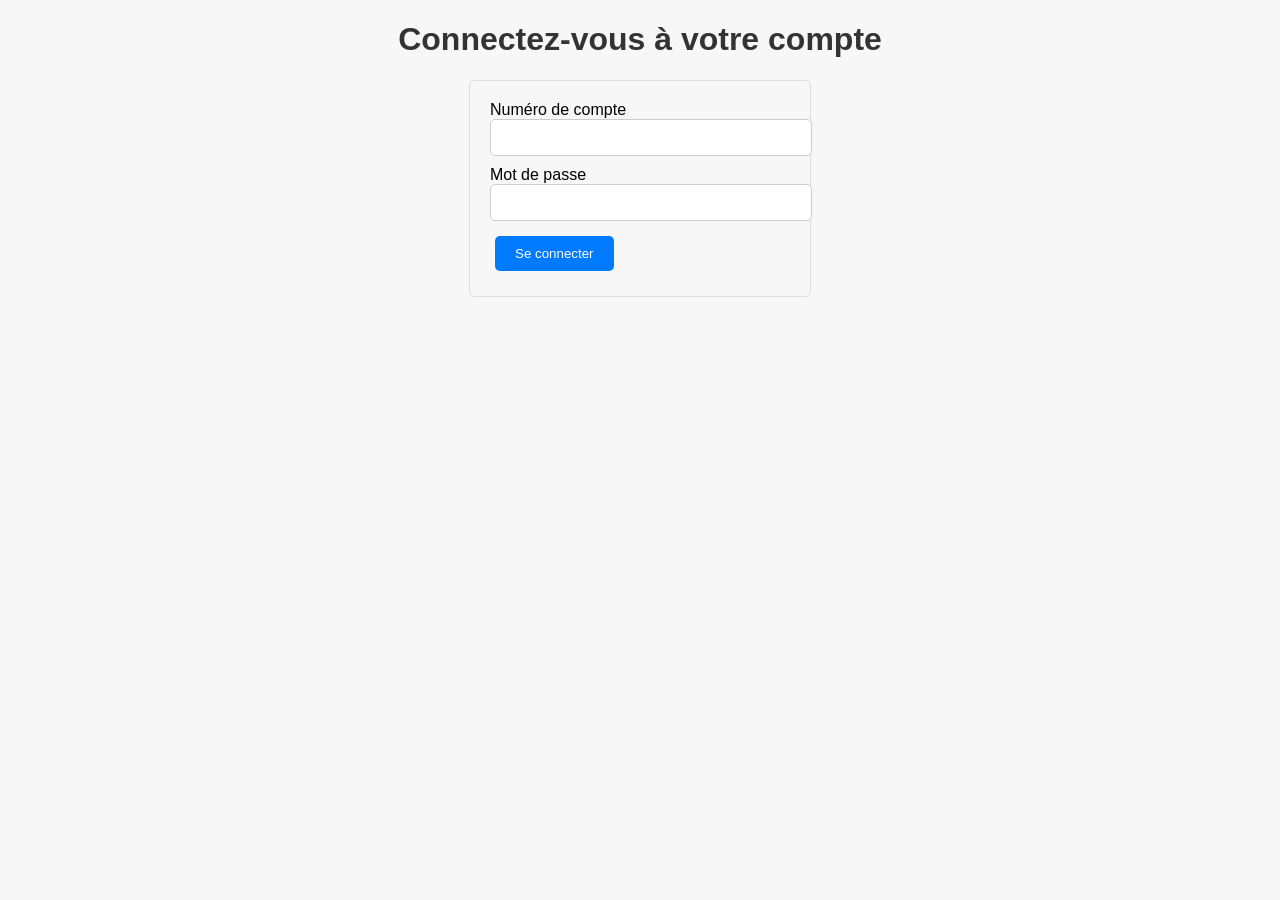
==== index.html @ 3527e89b "Add files via upload" ====
<!DOCTYPE html>
<html lang="fr">
<head>
  <meta charset="UTF-8">
  <meta name="viewport" content="width=device-width, initial-scale=1.0">
  <title>Connexion à votre compte crypto</title>
  <link rel="stylesheet" href="connexion.css">
</head>
<body>
  <h1>Connectez-vous à votre compte</h1>
  <form id="connexion-form">
    <label for="numero-compte">Numéro de compte</label>
    <input type="text" id="numero-compte" name="numero-compte" required>
    <br>
    <label for="mot-de-passe">Mot de passe</label>
    <input type="password" id="mot-de-passe" name="mot-de-passe" required>
    <br>
    <button type="submit">Se connecter</button>
  </form>
  <script>
    const numeroCompteElement = document.getElementById("numero-compte");
    const motDePasseElement = document.getElementById("mot-de-passe");

document.getElementById("connexion-form").addEventListener("submit", (event) => {
  // Fonction pour gérer la connexion
  event.preventDefault();

  const numeroCompte = numeroCompteElement.value;
  const motDePasse = motDePasseElement.value;

  // Vérifier les informations de connexion (ici, remplacer par une vraie vérification)
  if (numeroCompte === "37365527" && motDePasse === "companyktd9") {
    // Redirection vers la page suivante
    window.location.href = "compte.html";
  } else {
    alert("Informations de connexion incorrectes.");
  }
});
  </script>
</body>
</html>
---- connexion.css ----
body {
    background-color: #f7f7f7;
    font-family: Arial, sans-serif;
  }
  
  h1 {
    color: #333;
    text-align: center;
  }
  
  p {
    color: #444;
    text-align: center;
  }
  
  #connexion-form {
    margin: 20px auto;
    width: 300px;
    padding: 20px;
    border: 1px solid #ddd;
    border-radius: 5px;
  }
  
  #connexion-form input {
    width: 100%;
    padding: 10px;
    border: 1px solid #ccc;
    border-radius: 5px;
    margin-bottom: 10px;
  }
  
  #connexion-form button {
    background-color: #007bff;
    color: #fff;
    border: none;
    padding: 10px 20px;
    border-radius: 5px;
    cursor: pointer;
    margin: 5px;
    transition: 0.3s;
  }
  
  #connexion-form button:hover {
    background-color: #0069d9;
  }
  
  #connexion-form button:active {
    background-color: #0057b2;
  }
  
  a {
    color: #007bff;
    text-decoration: none;
  }
  
  a:hover {
    text-decoration: underline;
  }
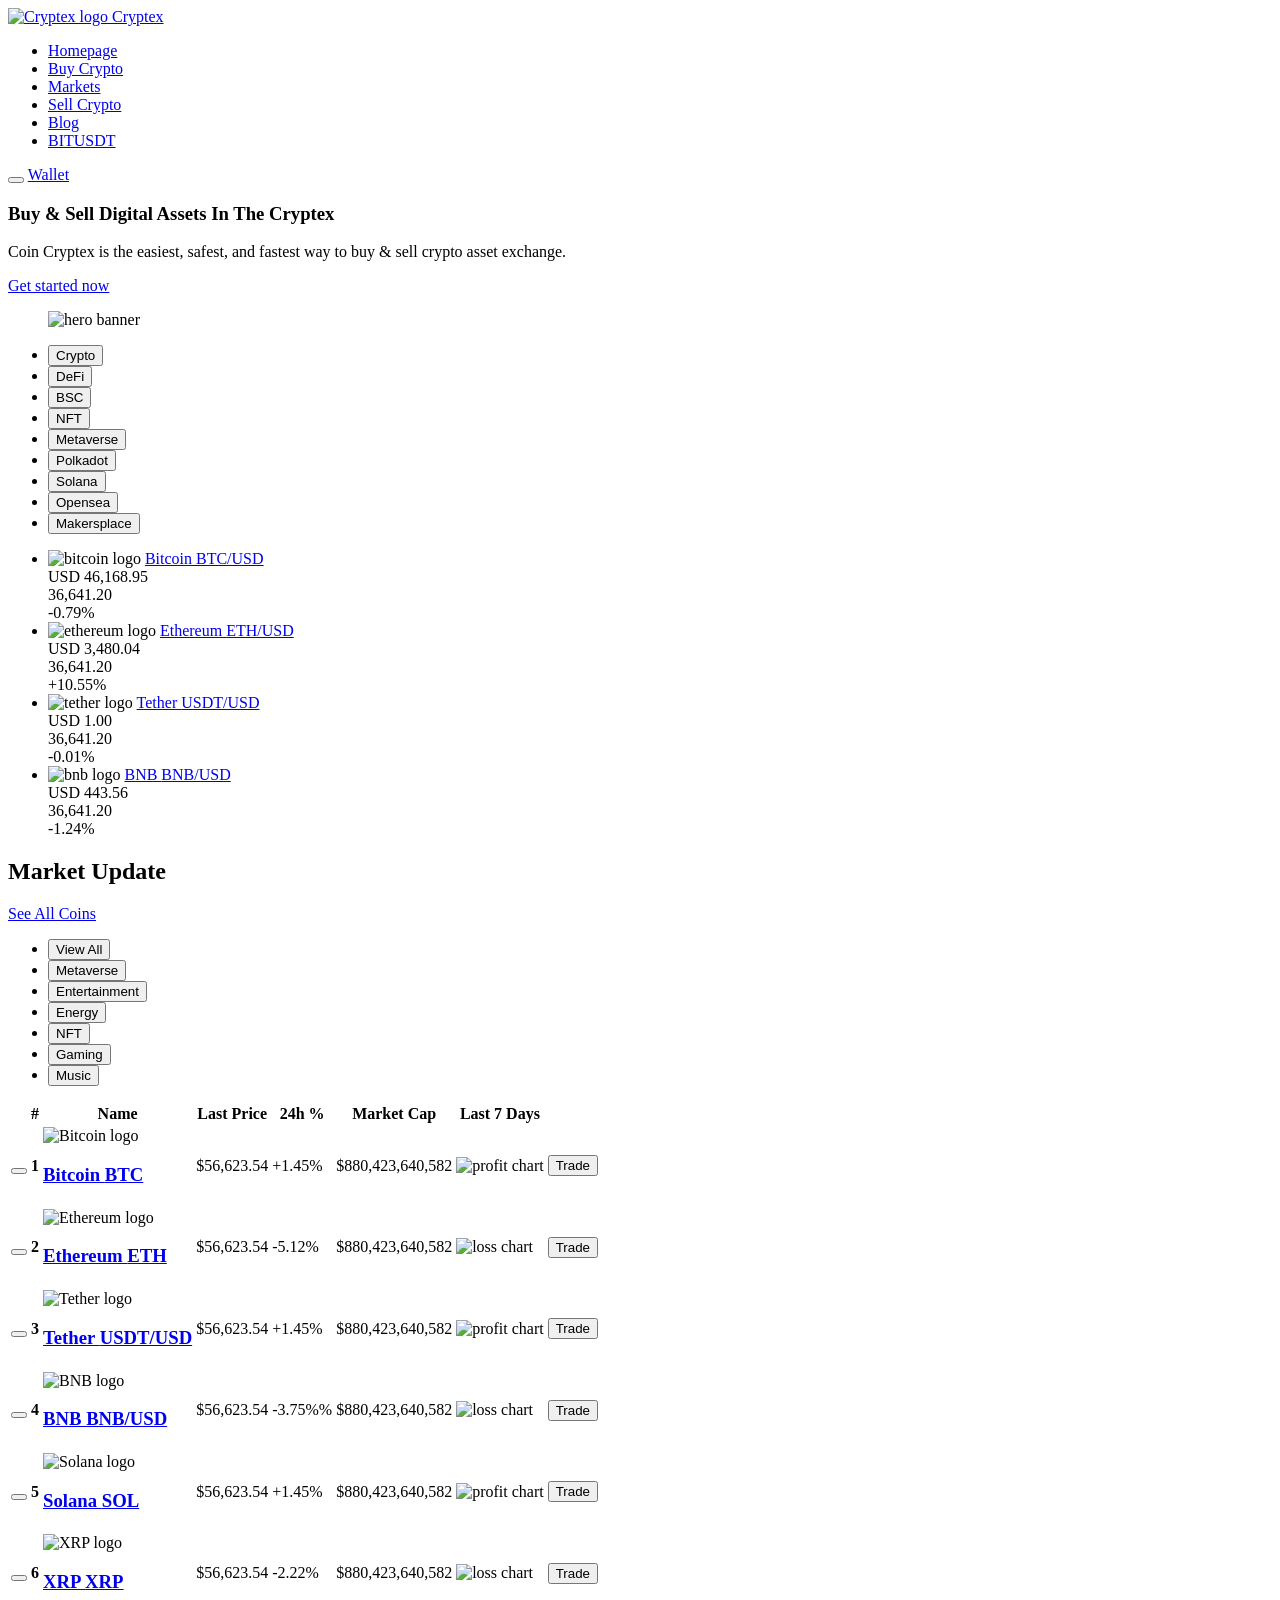
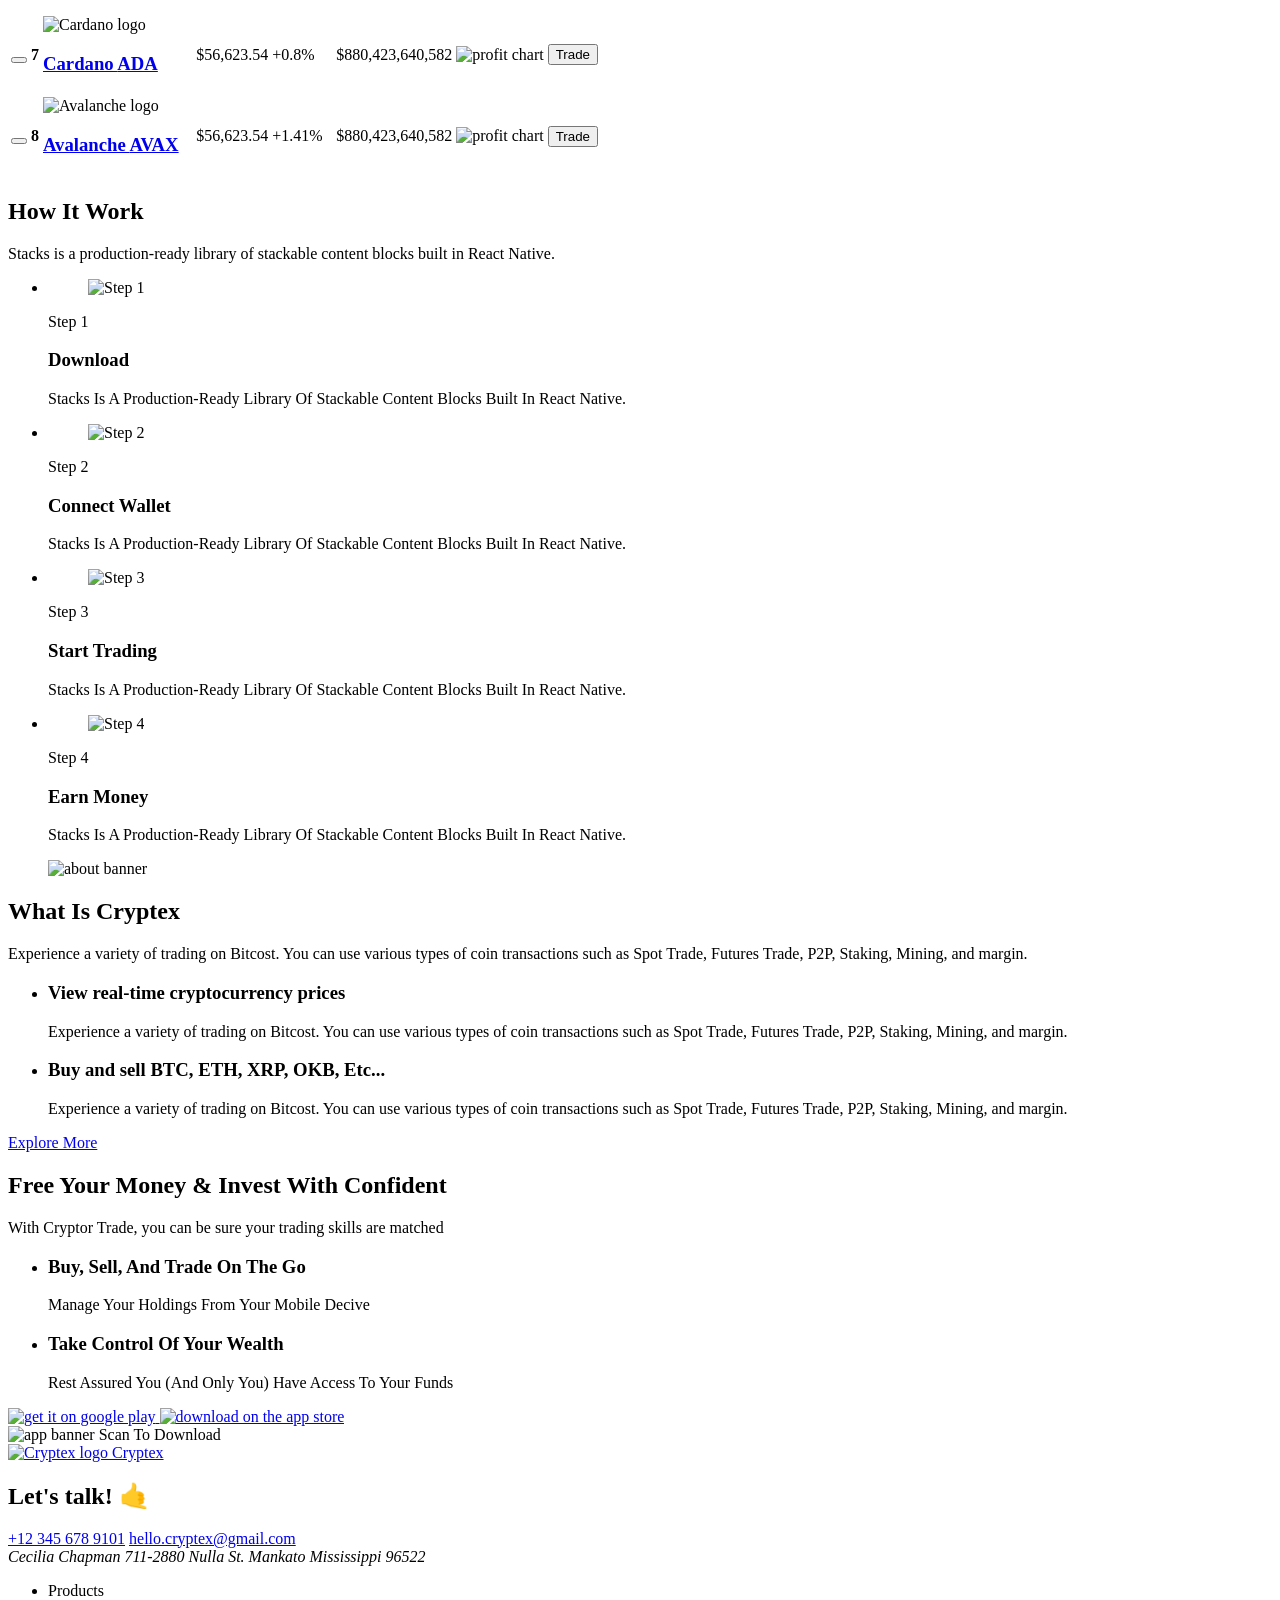
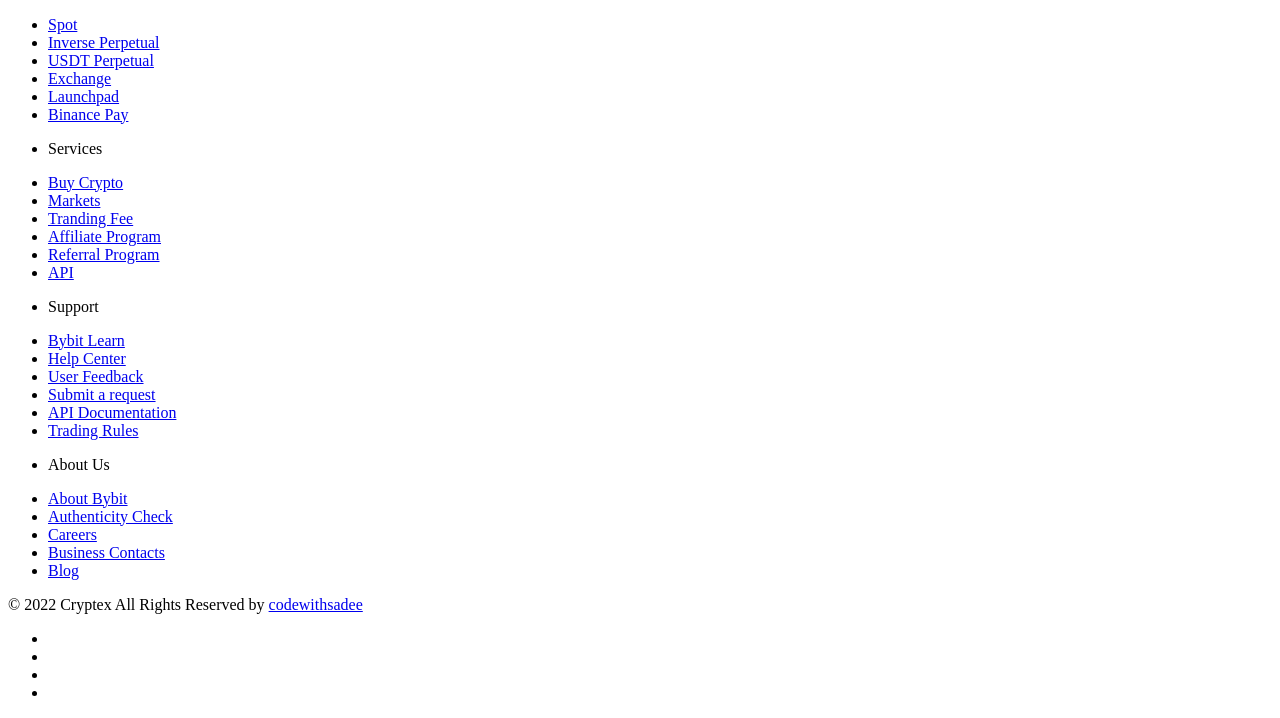
==== commit c1793712: "Add files via upload" ====
--- a/index.html
+++ b/index.html
@@ -1,41 +1,1105 @@
 <!DOCTYPE html>
-<html lang="fr">
+<html lang="en">
+
 <head>
   <meta charset="UTF-8">
+  <meta http-equiv="X-UA-Compatible" content="IE=edge">
   <meta name="viewport" content="width=device-width, initial-scale=1.0">
-  <title>Connexion à votre compte crypto</title>
-  <link rel="stylesheet" href="connexion.css">
+  <title>Cryptex - Buy & Sell Digital Assets In The cryptex</title>
+
+  <!-- 
+    - favicon
+  -->
+  <link rel="shortcut icon" href="./favicon.svg" type="image/svg+xml">
+
+  <!-- 
+    - custom css link
+  -->
+  <link rel="stylesheet" href="./assets/css/style.css">
+
+  <!-- 
+    - google font link
+  -->
+  <link rel="preconnect" href="https://fonts.googleapis.com">
+  <link rel="preconnect" href="https://fonts.gstatic.com" crossorigin>
+  <link href="https://fonts.googleapis.com/css2?family=DM+Sans:wght@400;500;700&display=swap" rel="stylesheet">
 </head>
+
 <body>
-  <h1>Connectez-vous à votre compte</h1>
-  <form id="connexion-form">
-    <label for="numero-compte">Numéro de compte</label>
-    <input type="text" id="numero-compte" name="numero-compte" required>
-    <br>
-    <label for="mot-de-passe">Mot de passe</label>
-    <input type="password" id="mot-de-passe" name="mot-de-passe" required>
-    <br>
-    <button type="submit">Se connecter</button>
-  </form>
-  <script>
-    const numeroCompteElement = document.getElementById("numero-compte");
-    const motDePasseElement = document.getElementById("mot-de-passe");
-
-document.getElementById("connexion-form").addEventListener("submit", (event) => {
-  // Fonction pour gérer la connexion
-  event.preventDefault();
-
-  const numeroCompte = numeroCompteElement.value;
-  const motDePasse = motDePasseElement.value;
-
-  // Vérifier les informations de connexion (ici, remplacer par une vraie vérification)
-  if (numeroCompte === "37365527" && motDePasse === "companyktd9") {
-    // Redirection vers la page suivante
-    window.location.href = "compte.html";
-  } else {
-    alert("Informations de connexion incorrectes.");
-  }
-});
-  </script>
+
+  <!-- 
+    - #HEADER
+  -->
+
+  <header class="header" data-header>
+    <div class="container">
+
+      <a href="#" class="logo">
+        <img src="./assets/images/logo.svg" width="32" height="32" alt="Cryptex logo">
+        Cryptex
+      </a>
+
+      <nav class="navbar" data-navbar>
+        <ul class="navbar-list">
+
+          <li class="navbar-item">
+            <a href="#" class="navbar-link active" data-nav-link>Homepage</a>
+          </li>
+
+          <li class="navbar-item">
+            <a href="#" class="navbar-link" data-nav-link>Buy Crypto</a>
+          </li>
+
+          <li class="navbar-item">
+            <a href="#" class="navbar-link" data-nav-link>Markets</a>
+          </li>
+
+          <li class="navbar-item">
+            <a href="#" class="navbar-link" data-nav-link>Sell Crypto</a>
+          </li>
+
+          <li class="navbar-item">
+            <a href="#" class="navbar-link" data-nav-link>Blog</a>
+          </li>
+
+          <li class="navbar-item">
+            <a href="#" class="navbar-link" data-nav-link>BITUSDT</a>
+          </li>
+
+        </ul>
+      </nav>
+
+      <button class="nav-toggle-btn" aria-label="Toggle menu" data-nav-toggler>
+        <span class="line line-1"></span>
+        <span class="line line-2"></span>
+        <span class="line line-3"></span>
+      </button>
+
+      <a href="#" class="btn btn-outline">Wallet</a>
+
+    </div>
+  </header>
+
+
+
+
+
+  <main>
+    <article>
+
+      <!-- 
+        - #HERO
+      -->
+
+      <section class="section hero" aria-label="hero" data-section>
+        <div class="container">
+
+          <div class="hero-content">
+
+            <h1 class="h1 hero-title">Buy & Sell Digital Assets In The Cryptex</h1>
+
+            <p class="hero-text">
+              Coin Cryptex is the easiest, safest, and fastest way to buy & sell crypto asset exchange.
+            </p>
+
+            <a href="#" class="btn btn-primary">Get started now</a>
+
+          </div>
+
+          <figure class="hero-banner">
+            <img src="./assets/images/hero-banner.png" width="570" height="448" alt="hero banner" class="w-100">
+          </figure>
+
+        </div>
+      </section>
+
+
+
+
+
+      <!-- 
+        - #TREND
+      -->
+
+      <section class="section trend" aria-label="crypto trend" data-section>
+        <div class="container">
+
+          <div class="trend-tab">
+
+            <ul class="tab-nav">
+
+              <li>
+                <button class="tab-btn active">Crypto</button>
+              </li>
+
+              <li>
+                <button class="tab-btn">DeFi</button>
+              </li>
+
+              <li>
+                <button class="tab-btn">BSC</button>
+              </li>
+
+              <li>
+                <button class="tab-btn">NFT</button>
+              </li>
+
+              <li>
+                <button class="tab-btn">Metaverse</button>
+              </li>
+
+              <li>
+                <button class="tab-btn">Polkadot</button>
+              </li>
+
+              <li>
+                <button class="tab-btn">Solana</button>
+              </li>
+
+              <li>
+                <button class="tab-btn">Opensea</button>
+              </li>
+
+              <li>
+                <button class="tab-btn">Makersplace</button>
+              </li>
+
+            </ul>
+
+            <ul class="tab-content">
+
+              <li>
+                <div class="trend-card">
+
+                  <div class="card-title-wrapper">
+                    <img src="./assets/images/coin-1.svg" width="24" height="24" alt="bitcoin logo">
+
+                    <a href="#" class="card-title">
+                      Bitcoin <span class="span">BTC/USD</span>
+                    </a>
+                  </div>
+
+                  <data class="card-value" value="46168.95">USD 46,168.95</data>
+
+                  <div class="card-analytics">
+                    <data class="current-price" value="36641.20">36,641.20</data>
+
+                    <div class="badge red">-0.79%</div>
+                  </div>
+
+                </div>
+              </li>
+
+              <li>
+                <div class="trend-card active">
+
+                  <div class="card-title-wrapper">
+                    <img src="./assets/images/coin-2.svg" width="24" height="24" alt="ethereum logo">
+
+                    <a href="#" class="card-title">
+                      Ethereum <span class="span">ETH/USD</span>
+                    </a>
+                  </div>
+
+                  <data class="card-value" value="3480.04">USD 3,480.04</data>
+
+                  <div class="card-analytics">
+                    <data class="current-price" value="36641.20">36,641.20</data>
+
+                    <div class="badge green">+10.55%</div>
+                  </div>
+
+                </div>
+              </li>
+
+              <li>
+                <div class="trend-card">
+
+                  <div class="card-title-wrapper">
+                    <img src="./assets/images/coin-3.svg" width="24" height="24" alt="tether logo">
+
+                    <a href="#" class="card-title">
+                      Tether <span class="span">USDT/USD</span>
+                    </a>
+                  </div>
+
+                  <data class="card-value" value="1.00">USD 1.00</data>
+
+                  <div class="card-analytics">
+                    <data class="current-price" value="36641.20">36,641.20</data>
+
+                    <div class="badge red">-0.01%</div>
+                  </div>
+
+                </div>
+              </li>
+
+              <li>
+                <div class="trend-card">
+
+                  <div class="card-title-wrapper">
+                    <img src="./assets/images/coin-4.svg" width="24" height="24" alt="bnb logo">
+
+                    <a href="#" class="card-title">
+                      BNB <span class="span">BNB/USD</span>
+                    </a>
+                  </div>
+
+                  <data class="card-value" value="443.56">USD 443.56</data>
+
+                  <div class="card-analytics">
+                    <data class="current-price" value="36641.20">36,641.20</data>
+
+                    <div class="badge red">-1.24%</div>
+                  </div>
+
+                </div>
+              </li>
+
+            </ul>
+
+          </div>
+
+        </div>
+      </section>
+
+
+
+
+
+      <!-- 
+        - #MARKET
+      -->
+
+      <section class="section market" aria-label="market update" data-section>
+        <div class="container">
+
+          <div class="title-wrapper">
+            <h2 class="h2 section-title">Market Update</h2>
+
+            <a href="#" class="btn-link">See All Coins</a>
+          </div>
+
+          <div class="market-tab">
+
+            <ul class="tab-nav">
+
+              <li>
+                <button class="tab-btn active">View All</button>
+              </li>
+
+              <li>
+                <button class="tab-btn">Metaverse</button>
+              </li>
+
+              <li>
+                <button class="tab-btn">Entertainment</button>
+              </li>
+
+              <li>
+                <button class="tab-btn">Energy</button>
+              </li>
+
+              <li>
+                <button class="tab-btn">NFT</button>
+              </li>
+
+              <li>
+                <button class="tab-btn">Gaming</button>
+              </li>
+
+              <li>
+                <button class="tab-btn">Music</button>
+              </li>
+
+            </ul>
+
+            <table class="market-table">
+
+              <thead class="table-head">
+
+                <tr class="table-row table-title">
+
+                  <th class="table-heading"></th>
+
+                  <th class="table-heading" scope="col">#</th>
+
+                  <th class="table-heading" scope="col">Name</th>
+
+                  <th class="table-heading" scope="col">Last Price</th>
+
+                  <th class="table-heading" scope="col">24h %</th>
+
+                  <th class="table-heading" scope="col">Market Cap</th>
+
+                  <th class="table-heading" scope="col">Last 7 Days</th>
+
+                  <th class="table-heading"></th>
+
+                </tr>
+
+              </thead>
+
+              <tbody class="table-body">
+
+                <tr class="table-row">
+
+                  <td class="table-data">
+                    <button class="add-to-fav" aria-label="Add to favourite" data-add-to-fav>
+                      <ion-icon name="star-outline" aria-hidden="true" class="icon-outline"></ion-icon>
+                      <ion-icon name="star" aria-hidden="true" class="icon-fill"></ion-icon>
+                    </button>
+                  </td>
+
+                  <th class="table-data rank" scope="row">1</th>
+
+                  <td class="table-data">
+                    <div class="wrapper">
+                      <img src="./assets/images/coin-1.svg" width="20" height="20" alt="Bitcoin logo" class="img">
+
+                      <h3>
+                        <a href="#" class="coin-name">Bitcoin <span class="span">BTC</span></a>
+                      </h3>
+                    </div>
+                  </td>
+
+                  <td class="table-data last-price">$56,623.54</td>
+
+                  <td class="table-data last-update green">+1.45%</td>
+
+                  <td class="table-data market-cap">$880,423,640,582</td>
+
+                  <td class="table-data">
+                    <img src="./assets/images/chart-1.svg" width="100" height="40" alt="profit chart" class="chart">
+                  </td>
+
+                  <td class="table-data">
+                    <button class="btn btn-outline">Trade</button>
+                  </td>
+
+                </tr>
+
+                <tr class="table-row">
+
+                  <td class="table-data">
+                    <button class="add-to-fav" aria-label="Add to favourite" data-add-to-fav>
+                      <ion-icon name="star-outline" aria-hidden="true" class="icon-outline"></ion-icon>
+                      <ion-icon name="star" aria-hidden="true" class="icon-fill"></ion-icon>
+                    </button>
+                  </td>
+
+                  <th class="table-data rank" scope="row">2</th>
+
+                  <td class="table-data">
+                    <div class="wrapper">
+                      <img src="./assets/images/coin-2.svg" width="20" height="20" alt="Ethereum logo" class="img">
+
+                      <h3>
+                        <a href="#" class="coin-name">Ethereum <span class="span">ETH</span></a>
+                      </h3>
+                    </div>
+                  </td>
+
+                  <td class="table-data last-price">$56,623.54</td>
+
+                  <td class="table-data last-update red">-5.12%</td>
+
+                  <td class="table-data market-cap">$880,423,640,582</td>
+
+                  <td class="table-data">
+                    <img src="./assets/images/chart-2.svg" width="100" height="40" alt="loss chart" class="chart">
+                  </td>
+
+                  <td class="table-data">
+                    <button class="btn btn-outline">Trade</button>
+                  </td>
+
+                </tr>
+
+                <tr class="table-row">
+
+                  <td class="table-data">
+                    <button class="add-to-fav" aria-label="Add to favourite" data-add-to-fav>
+                      <ion-icon name="star-outline" aria-hidden="true" class="icon-outline"></ion-icon>
+                      <ion-icon name="star" aria-hidden="true" class="icon-fill"></ion-icon>
+                    </button>
+                  </td>
+
+                  <th class="table-data rank" scope="row">3</th>
+
+                  <td class="table-data">
+                    <div class="wrapper">
+                      <img src="./assets/images/coin-3.svg" width="20" height="20" alt="Tether logo" class="img">
+
+                      <h3>
+                        <a href="#" class="coin-name">Tether <span class="span">USDT/USD</span></a>
+                      </h3>
+                    </div>
+                  </td>
+
+                  <td class="table-data last-price">$56,623.54</td>
+
+                  <td class="table-data last-update green">+1.45%</td>
+
+                  <td class="table-data market-cap">$880,423,640,582</td>
+
+                  <td class="table-data">
+                    <img src="./assets/images/chart-1.svg" width="100" height="40" alt="profit chart" class="chart">
+                  </td>
+
+                  <td class="table-data">
+                    <button class="btn btn-outline">Trade</button>
+                  </td>
+
+                </tr>
+
+                <tr class="table-row">
+
+                  <td class="table-data">
+                    <button class="add-to-fav" aria-label="Add to favourite" data-add-to-fav>
+                      <ion-icon name="star-outline" aria-hidden="true" class="icon-outline"></ion-icon>
+                      <ion-icon name="star" aria-hidden="true" class="icon-fill"></ion-icon>
+                    </button>
+                  </td>
+
+                  <th class="table-data rank" scope="row">4</th>
+
+                  <td class="table-data">
+                    <div class="wrapper">
+                      <img src="./assets/images/coin-4.svg" width="20" height="20" alt="BNB logo" class="img">
+
+                      <h3>
+                        <a href="#" class="coin-name">BNB <span class="span">BNB/USD</span></a>
+                      </h3>
+                    </div>
+                  </td>
+
+                  <td class="table-data last-price">$56,623.54</td>
+
+                  <td class="table-data last-update red">-3.75%%</td>
+
+                  <td class="table-data market-cap">$880,423,640,582</td>
+
+                  <td class="table-data">
+                    <img src="./assets/images/chart-2.svg" width="100" height="40" alt="loss chart" class="chart">
+                  </td>
+
+                  <td class="table-data">
+                    <button class="btn btn-outline">Trade</button>
+                  </td>
+
+                </tr>
+
+                <tr class="table-row">
+
+                  <td class="table-data">
+                    <button class="add-to-fav" aria-label="Add to favourite" data-add-to-fav>
+                      <ion-icon name="star-outline" aria-hidden="true" class="icon-outline"></ion-icon>
+                      <ion-icon name="star" aria-hidden="true" class="icon-fill"></ion-icon>
+                    </button>
+                  </td>
+
+                  <th class="table-data rank" scope="row">5</th>
+
+                  <td class="table-data">
+                    <div class="wrapper">
+                      <img src="./assets/images/coin-5.svg" width="20" height="20" alt="Solana logo" class="img">
+
+                      <h3>
+                        <a href="#" class="coin-name">Solana <span class="span">SOL</span></a>
+                      </h3>
+                    </div>
+                  </td>
+
+                  <td class="table-data last-price">$56,623.54</td>
+
+                  <td class="table-data last-update green">+1.45%</td>
+
+                  <td class="table-data market-cap">$880,423,640,582</td>
+
+                  <td class="table-data">
+                    <img src="./assets/images/chart-1.svg" width="100" height="40" alt="profit chart" class="chart">
+                  </td>
+
+                  <td class="table-data">
+                    <button class="btn btn-outline">Trade</button>
+                  </td>
+
+                </tr>
+
+                <tr class="table-row">
+
+                  <td class="table-data">
+                    <button class="add-to-fav" aria-label="Add to favourite" data-add-to-fav>
+                      <ion-icon name="star-outline" aria-hidden="true" class="icon-outline"></ion-icon>
+                      <ion-icon name="star" aria-hidden="true" class="icon-fill"></ion-icon>
+                    </button>
+                  </td>
+
+                  <th class="table-data rank" scope="row">6</th>
+
+                  <td class="table-data">
+                    <div class="wrapper">
+                      <img src="./assets/images/coin-6.svg" width="20" height="20" alt="XRP logo" class="img">
+
+                      <h3>
+                        <a href="#" class="coin-name">XRP <span class="span">XRP</span></a>
+                      </h3>
+                    </div>
+                  </td>
+
+                  <td class="table-data last-price">$56,623.54</td>
+
+                  <td class="table-data last-update red">-2.22%</td>
+
+                  <td class="table-data market-cap">$880,423,640,582</td>
+
+                  <td class="table-data">
+                    <img src="./assets/images/chart-2.svg" width="100" height="40" alt="loss chart" class="chart">
+                  </td>
+
+                  <td class="table-data">
+                    <button class="btn btn-outline">Trade</button>
+                  </td>
+
+                </tr>
+
+                <tr class="table-row">
+
+                  <td class="table-data">
+                    <button class="add-to-fav" aria-label="Add to favourite" data-add-to-fav>
+                      <ion-icon name="star-outline" aria-hidden="true" class="icon-outline"></ion-icon>
+                      <ion-icon name="star" aria-hidden="true" class="icon-fill"></ion-icon>
+                    </button>
+                  </td>
+
+                  <th class="table-data rank" scope="row">7</th>
+
+                  <td class="table-data">
+                    <div class="wrapper">
+                      <img src="./assets/images/coin-7.svg" width="20" height="20" alt="Cardano logo" class="img">
+
+                      <h3>
+                        <a href="#" class="coin-name">Cardano <span class="span">ADA</span></a>
+                      </h3>
+                    </div>
+                  </td>
+
+                  <td class="table-data last-price">$56,623.54</td>
+
+                  <td class="table-data last-update green">+0.8%</td>
+
+                  <td class="table-data market-cap">$880,423,640,582</td>
+
+                  <td class="table-data">
+                    <img src="./assets/images/chart-1.svg" width="100" height="40" alt="profit chart" class="chart">
+                  </td>
+
+                  <td class="table-data">
+                    <button class="btn btn-outline">Trade</button>
+                  </td>
+
+                </tr>
+
+                <tr class="table-row">
+
+                  <td class="table-data">
+                    <button class="add-to-fav" aria-label="Add to favourite" data-add-to-fav>
+                      <ion-icon name="star-outline" aria-hidden="true" class="icon-outline"></ion-icon>
+                      <ion-icon name="star" aria-hidden="true" class="icon-fill"></ion-icon>
+                    </button>
+                  </td>
+
+                  <th class="table-data rank" scope="row">8</th>
+
+                  <td class="table-data">
+                    <div class="wrapper">
+                      <img src="./assets/images/coin-8.svg" width="20" height="20" alt="Avalanche logo" class="img">
+
+                      <h3>
+                        <a href="#" class="coin-name">Avalanche <span class="span">AVAX</span></a>
+                      </h3>
+                    </div>
+                  </td>
+
+                  <td class="table-data last-price">$56,623.54</td>
+
+                  <td class="table-data last-update green">+1.41%</td>
+
+                  <td class="table-data market-cap">$880,423,640,582</td>
+
+                  <td class="table-data">
+                    <img src="./assets/images/chart-1.svg" width="100" height="40" alt="profit chart" class="chart">
+                  </td>
+
+                  <td class="table-data">
+                    <button class="btn btn-outline">Trade</button>
+                  </td>
+
+                </tr>
+
+              </tbody>
+
+            </table>
+
+          </div>
+
+        </div>
+      </section>
+
+
+
+
+
+      <!-- 
+        - #INSTRUCTION
+      -->
+
+      <section class="section instruction" aria-label="instruction" data-section>
+        <div class="container">
+
+          <h2 class="h2 section-title">How It Work</h2>
+
+          <p class="section-text">
+            Stacks is a production-ready library of stackable content blocks built in React Native.
+          </p>
+
+          <ul class="instruction-list">
+
+            <li>
+              <div class="instruction-card">
+
+                <figure class="card-banner">
+                  <img src="./assets/images/instruction-1.png" width="96" height="96" loading="lazy" alt="Step 1"
+                    class="img">
+                </figure>
+
+                <p class="card-subtitle">Step 1</p>
+
+                <h3 class="h3 card-title">Download</h3>
+
+                <p class="card-text">
+                  Stacks Is A Production-Ready Library Of Stackable Content Blocks Built In React Native.
+                </p>
+
+              </div>
+            </li>
+
+            <li>
+              <div class="instruction-card">
+
+                <figure class="card-banner">
+                  <img src="./assets/images/instruction-2.png" width="96" height="96" loading="lazy" alt="Step 2"
+                    class="img">
+                </figure>
+
+                <p class="card-subtitle">Step 2</p>
+
+                <h3 class="h3 card-title">Connect Wallet</h3>
+
+                <p class="card-text">
+                  Stacks Is A Production-Ready Library Of Stackable Content Blocks Built In React Native.
+                </p>
+
+              </div>
+            </li>
+
+            <li>
+              <div class="instruction-card">
+
+                <figure class="card-banner">
+                  <img src="./assets/images/instruction-3.png" width="96" height="96" loading="lazy" alt="Step 3"
+                    class="img">
+                </figure>
+
+                <p class="card-subtitle">Step 3</p>
+
+                <h3 class="h3 card-title">Start Trading</h3>
+
+                <p class="card-text">
+                  Stacks Is A Production-Ready Library Of Stackable Content Blocks Built In React Native.
+                </p>
+
+              </div>
+            </li>
+
+            <li>
+              <div class="instruction-card">
+
+                <figure class="card-banner">
+                  <img src="./assets/images/instruction-4.png" width="96" height="96" loading="lazy" alt="Step 4"
+                    class="img">
+                </figure>
+
+                <p class="card-subtitle">Step 4</p>
+
+                <h3 class="h3 card-title">Earn Money</h3>
+
+                <p class="card-text">
+                  Stacks Is A Production-Ready Library Of Stackable Content Blocks Built In React Native.
+                </p>
+
+              </div>
+            </li>
+
+          </ul>
+
+        </div>
+      </section>
+
+
+
+
+
+      <!-- 
+        - #ABOUT
+      -->
+
+      <section class="section about" aria-label="about" data-section>
+        <div class="container">
+
+          <figure class="about-banner">
+            <img src="./assets/images/about-banner.png" width="748" height="436" loading="lazy" alt="about banner"
+              class="w-100">
+          </figure>
+
+          <div class="about-content">
+
+            <h2 class="h2 section-title">What Is Cryptex</h2>
+
+            <p class="section-text">
+              Experience a variety of trading on Bitcost. You can use various types of coin transactions such as Spot
+              Trade, Futures
+              Trade, P2P, Staking, Mining, and margin.
+            </p>
+
+            <ul class="section-list">
+
+              <li class="section-item">
+                <div class="title-wrapper">
+                  <ion-icon name="checkmark-circle" aria-hidden="true"></ion-icon>
+
+                  <h3 class="h3 list-title">View real-time cryptocurrency prices</h3>
+                </div>
+
+                <p class="item-text">
+                  Experience a variety of trading on Bitcost. You can use various types of coin transactions such as
+                  Spot Trade, Futures
+                  Trade, P2P, Staking, Mining, and margin.
+                </p>
+              </li>
+
+              <li class="section-item">
+                <div class="title-wrapper">
+                  <ion-icon name="checkmark-circle" aria-hidden="true"></ion-icon>
+
+                  <h3 class="h3 list-title">Buy and sell BTC, ETH, XRP, OKB, Etc...</h3>
+                </div>
+
+                <p class="item-text">
+                  Experience a variety of trading on Bitcost. You can use various types of coin transactions such as
+                  Spot Trade, Futures
+                  Trade, P2P, Staking, Mining, and margin.
+                </p>
+              </li>
+
+            </ul>
+
+            <a href="#" class="btn btn-primary">Explore More</a>
+
+          </div>
+
+        </div>
+      </section>
+
+
+
+
+
+      <!-- 
+        - #APP
+      -->
+
+      <section class="section app" aria-label="app" data-section>
+        <div class="container">
+
+          <div class="app-content">
+
+            <h2 class="h2 section-title">Free Your Money & Invest With Confident</h2>
+
+            <p class="section-text">
+              With Cryptor Trade, you can be sure your trading skills are matched
+            </p>
+
+            <ul class="section-list">
+
+              <li class="section-item">
+                <div class="title-wrapper">
+                  <ion-icon name="checkmark-circle" aria-hidden="true"></ion-icon>
+
+                  <h3 class="h3 item-title">Buy, Sell, And Trade On The Go</h3>
+                </div>
+
+                <p class="item-text">
+                  Manage Your Holdings From Your Mobile Decive
+                </p>
+              </li>
+
+              <li class="section-item">
+                <div class="title-wrapper">
+                  <ion-icon name="checkmark-circle" aria-hidden="true"></ion-icon>
+
+                  <h3 class="h3 item-title">Take Control Of Your Wealth</h3>
+                </div>
+
+                <p class="item-text">
+                  Rest Assured You (And Only You) Have Access To Your Funds
+                </p>
+              </li>
+
+            </ul>
+
+            <div class="app-wrapper">
+              <a href="#">
+                <img src="./assets/images/googleplay.png" width="135" height="40" loading="lazy"
+                  alt="get it on google play">
+              </a>
+
+              <a href="#">
+                <img src="./assets/images/appstore.png" width="120" height="40" loading="lazy"
+                  alt="download on the app store">
+              </a>
+            </div>
+
+          </div>
+
+          <div class="app-banner">
+            <img src="./assets/images/app-banner.png" width="618" height="526" loading="lazy" alt="app banner"
+              class="w-100">
+
+            <span class="span">Scan To Download</span>
+          </div>
+
+        </div>
+      </section>
+
+    </article>
+  </main>
+
+
+
+
+
+  <!-- 
+    - #FOOTER
+  -->
+
+  <footer class="footer">
+
+    <div class="footer-top" data-section>
+      <div class="container">
+
+        <div class="footer-brand">
+
+          <a href="#" class="logo">
+            <img src="./assets/images/logo.svg" width="50" height="50" alt="Cryptex logo">
+            Cryptex
+          </a>
+
+          <h2 class="footer-title">Let's talk! 🤙</h2>
+
+          <a href="tel:+123456789101" class="footer-contact-link">+12 345 678 9101</a>
+
+          <a href="mailto:hello.cryptex@gmail.com" class="footer-contact-link">hello.cryptex@gmail.com</a>
+
+          <address class="footer-contact-link">
+            Cecilia Chapman 711-2880 Nulla St. Mankato Mississippi 96522
+          </address>
+
+        </div>
+
+        <ul class="footer-list">
+
+          <li>
+            <p class="footer-list-title">Products</p>
+          </li>
+
+          <li>
+            <a href="#" class="footer-link">Spot</a>
+          </li>
+
+          <li>
+            <a href="#" class="footer-link">Inverse Perpetual</a>
+          </li>
+
+          <li>
+            <a href="#" class="footer-link">USDT Perpetual</a>
+          </li>
+
+          <li>
+            <a href="#" class="footer-link">Exchange</a>
+          </li>
+
+          <li>
+            <a href="#" class="footer-link">Launchpad</a>
+          </li>
+
+          <li>
+            <a href="#" class="footer-link">Binance Pay</a>
+          </li>
+
+        </ul>
+
+        <ul class="footer-list">
+
+          <li>
+            <p class="footer-list-title">Services</p>
+          </li>
+
+          <li>
+            <a href="#" class="footer-link">Buy Crypto</a>
+          </li>
+
+          <li>
+            <a href="#" class="footer-link">Markets</a>
+          </li>
+
+          <li>
+            <a href="#" class="footer-link">Tranding Fee</a>
+          </li>
+
+          <li>
+            <a href="#" class="footer-link">Affiliate Program</a>
+          </li>
+
+          <li>
+            <a href="#" class="footer-link">Referral Program</a>
+          </li>
+
+          <li>
+            <a href="#" class="footer-link">API</a>
+          </li>
+
+        </ul>
+
+        <ul class="footer-list">
+
+          <li>
+            <p class="footer-list-title">Support</p>
+          </li>
+
+          <li>
+            <a href="#" class="footer-link">Bybit Learn</a>
+          </li>
+
+          <li>
+            <a href="#" class="footer-link">Help Center</a>
+          </li>
+
+          <li>
+            <a href="#" class="footer-link">User Feedback</a>
+          </li>
+
+          <li>
+            <a href="#" class="footer-link">Submit a request</a>
+          </li>
+
+          <li>
+            <a href="#" class="footer-link">API Documentation</a>
+          </li>
+
+          <li>
+            <a href="#" class="footer-link">Trading Rules</a>
+          </li>
+
+        </ul>
+
+        <ul class="footer-list">
+
+          <li>
+            <p class="footer-list-title">About Us</p>
+          </li>
+
+          <li>
+            <a href="#" class="footer-link">About Bybit</a>
+          </li>
+
+          <li>
+            <a href="#" class="footer-link">Authenticity Check</a>
+          </li>
+
+          <li>
+            <a href="#" class="footer-link">Careers</a>
+          </li>
+
+          <li>
+            <a href="#" class="footer-link">Business Contacts</a>
+          </li>
+
+          <li>
+            <a href="#" class="footer-link">Blog</a>
+          </li>
+
+        </ul>
+
+      </div>
+    </div>
+
+    <div class="footer-bottom">
+      <div class="container">
+
+        <p class="copyright">
+          &copy; 2022 Cryptex All Rights Reserved by <a href="#" class="copyright-link">codewithsadee</a>
+        </p>
+
+        <ul class="social-list">
+
+          <li>
+            <a href="#" class="social-link">
+              <ion-icon name="logo-facebook"></ion-icon>
+            </a>
+          </li>
+
+          <li>
+            <a href="#" class="social-link">
+              <ion-icon name="logo-twitter"></ion-icon>
+            </a>
+          </li>
+
+          <li>
+            <a href="#" class="social-link">
+              <ion-icon name="logo-instagram"></ion-icon>
+            </a>
+          </li>
+
+          <li>
+            <a href="#" class="social-link">
+              <ion-icon name="logo-linkedin"></ion-icon>
+            </a>
+          </li>
+
+        </ul>
+
+      </div>
+    </div>
+
+  </footer>
+
+
+
+
+
+  <!-- 
+    - custom js link
+  -->
+  <script src="./assets/js/script.js" defer></script>
+
+  <!-- 
+    - ionicon link
+  -->
+  <script type="module" src="https://unpkg.com/ionicons@5.5.2/dist/ionicons/ionicons.esm.js"></script>
+  <script nomodule src="https://unpkg.com/ionicons@5.5.2/dist/ionicons/ionicons.js"></script>
+
 </body>
-</html>
+
+</html>
